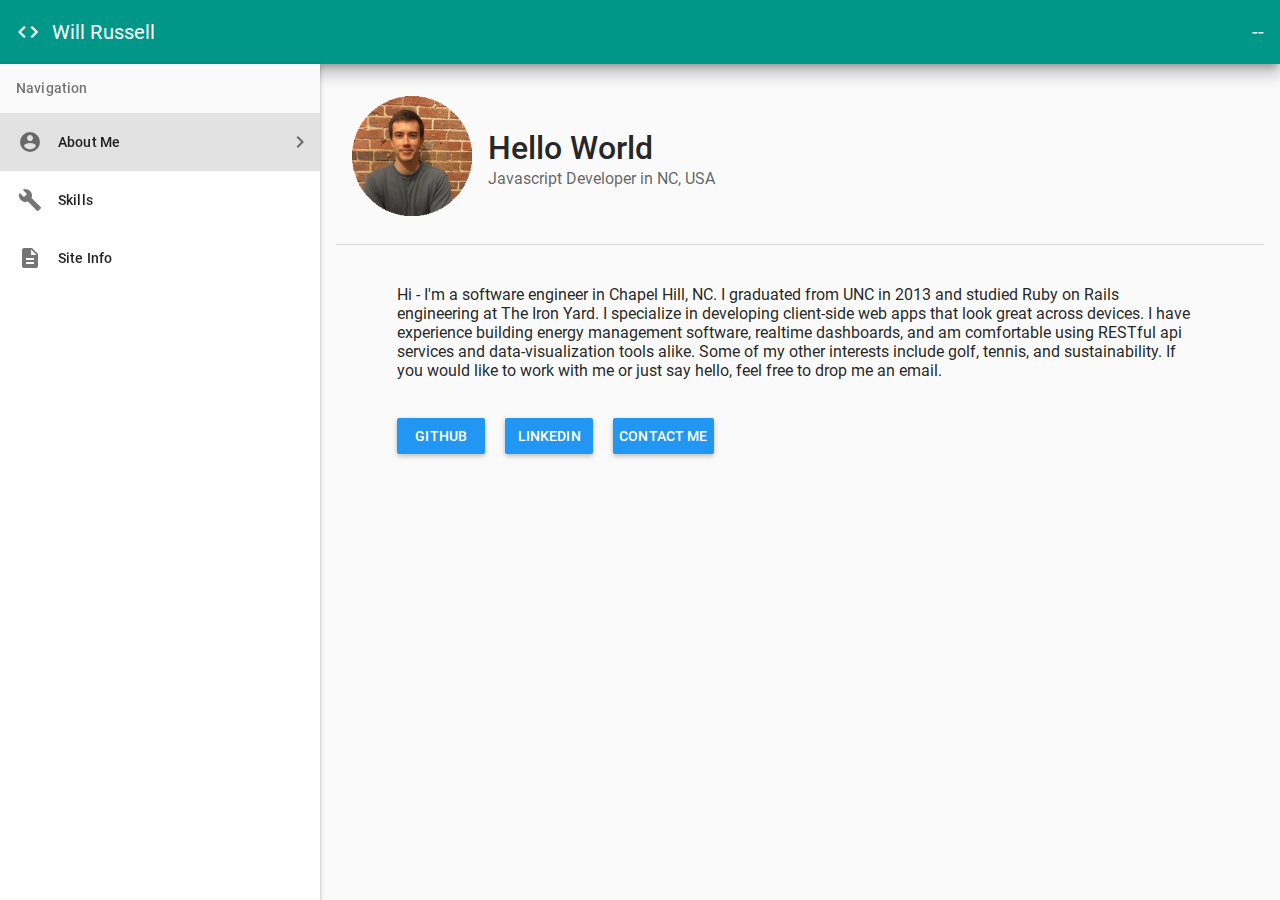
==== index.html @ 901e72d2 "initial commit" ====
<!doctype html>
<html lang="en">

<head>


<!-- Global site tag (gtag.js) - Google Analytics -->
<script async src="https://www.googletagmanager.com/gtag/js?id=UA-111275295-2"></script>
<script>
  window.dataLayer = window.dataLayer || [];
  function gtag(){dataLayer.push(arguments);}
  gtag('js', new Date());

  gtag('config', 'UA-111275295-2');
</script>




  <meta charset="utf-8">
  <meta http-equiv="x-ua-compatible" content="ie=edge">
  <title>Will R</title>
  <meta name="description" content="">
  <meta name="viewport" content="width=device-width, initial-scale=1">
  <link rel="icon" href="assets/favicon.ico" type="image/x-icon" />

  <!-- Material Deps -->
  <link rel="stylesheet" href="node_modules/angular-material/angular-material.min.css">
  <link href="fonts/Material_Icons.css" rel="stylesheet">

  <!-- Local CSS  -->
  <link rel="stylesheet" href="stylesheets/root.css">
  <link rel="stylesheet" href="stylesheets/sidenav.css">

  <!-- Angular -->
  <script src="node_modules/angular/angular.min.js"></script>
  <script src="node_modules/angular-animate/angular-animate.min.js"></script>
  <script src="node_modules/angular-aria/angular-aria.min.js"></script>
  <script src="node_modules/angular-ui-router/angular-ui-router.min.js"></script>
  <script src="node_modules/angular-material/angular-material.min.js"></script>

  <!-- Moment.js -->
  <script src="node_modules/moment/moment.min.js"></script>

  <!-- Underscore.js -->
  <script src="node_modules/underscore/underscore.min.js"></script>

</head>




<body ng-app="myApp">

  <!-- Views -->
  <div ui-view layout="column" layout-fill></div>

  <!-- App files -->
  <script src="app/app.js"></script>
  <script src="app/root/root.js"></script>
  <script src="app/root/root_ctrl.js"></script>
  <script src="app/about_me/about_me.js"></script>
  <script src="app/about_me/about_me_ctrl.js"></script>
  <script src="app/site_info/site_info.js"></script>
  <script src="app/site_info/site_info_ctrl.js"></script>
  <script src="app/skills/skills.js"></script>
  <script src="app/skills/skills_ctrl.js"></script>

</body>

</html>
---- fonts/Material_Icons.css ----
@font-face {
    font-family: 'Material Icons';
    font-style: normal;
    font-weight: 400;
    src: url(/fonts/materialicons/v29/2fcrYFNaTjcS6g4U3t-Y5StnKWgpfO2iSkLzTz-AABg.ttf) format('truetype');
}

.material-icons {
    font-family: 'Material Icons';
    font-weight: normal;
    font-style: normal;
    font-size: 24px;
    line-height: 1;
    letter-spacing: normal;
    text-transform: none;
    display: inline-block;
    white-space: nowrap;
    word-wrap: normal;
    direction: ltr;
}
---- stylesheets/root.css ----
@import url('../fonts/Roboto.css');

body {
    background: #FAFAFA;
    font-family: Roboto !important;
}

.header-icon img {
    height: 120px;
}

.name {
    padding-left: 12px;
}

.page-header h1 {
    color: rgba(0, 0, 0, .87);
    font-weight: 500;
    margin: 0px;
}

.page-header p {
    color: rgba(0, 0, 0, .62);
    margin: 0px;
    margin-top: 2px;
}

.divider {
    margin: 0px 8px;
}

.list {
    padding-top: 8px;
}

.src-btn {
    padding: 0px 6px;
}



@media screen and (max-width: 400px) {

    .header-icon {
        display: none;
    }

    .content {
        margin: 0px;
    }
}
---- stylesheets/sidenav.css ----
md-sidenav md-list {
    padding: 0px;
    border: none;
}

md-sidenav md-list .active {
    background-color: rgba(158, 158, 158, 0.3);
    visibility: initial;
}

md-sidenav md-list .active .chevron-icon {
    visibility: initial;
}

md-sidenav md-list md-list-item {
    background: none;
}

md-sidenav md-list md-list-item .md-list-item-inner .inset {
    padding: 10px;
    padding-right: 16px;
    padding-top: 8px;
}

md-sidenav md-list .chevron-icon {
    visibility: hidden;
}

md-sidenav md-list md-list-item._md-button-wrap>div.md-button:first-child {
    padding: 2px 8px;
}
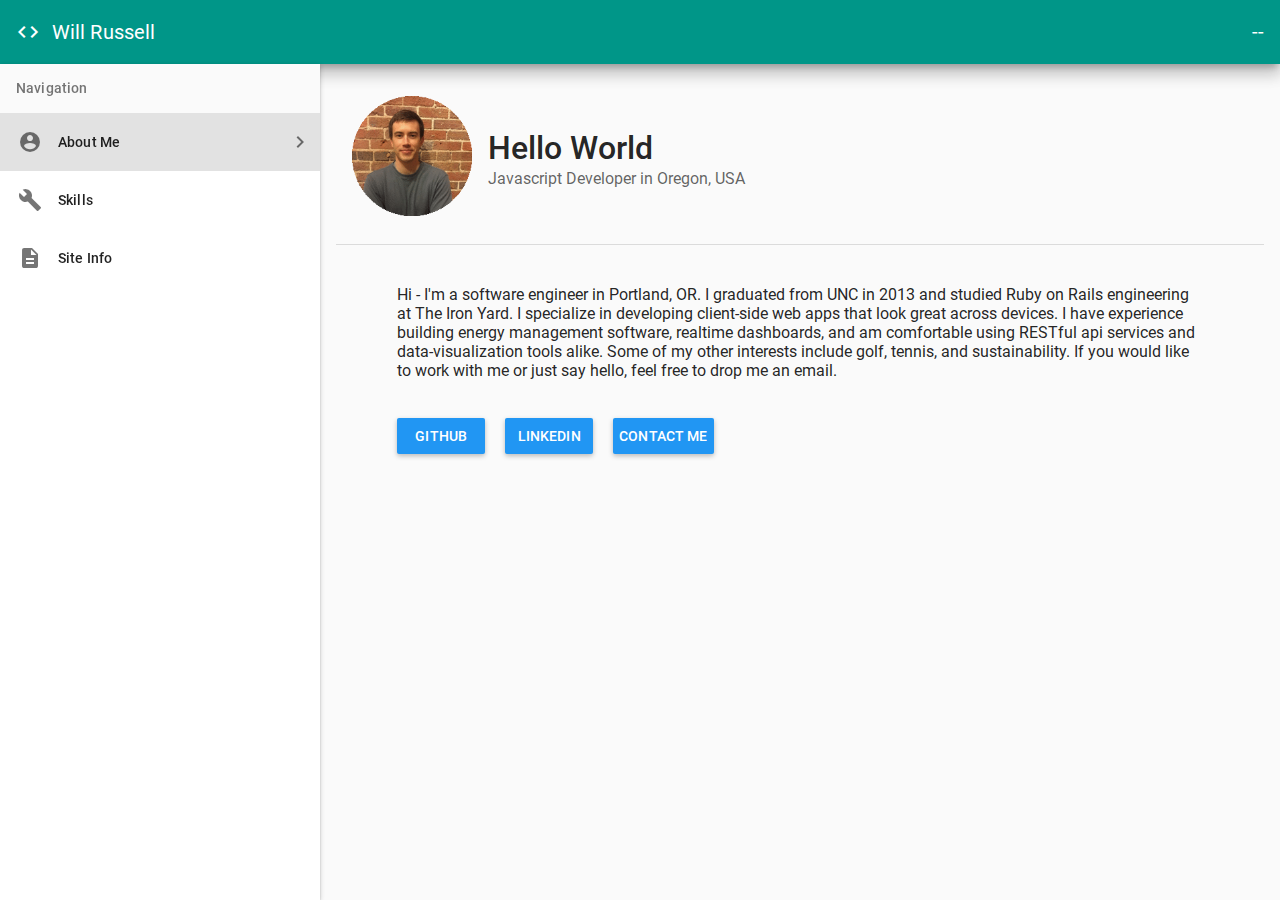
==== commit 8e06e594: "update location info" ====
--- a/index.html
+++ b/index.html
@@ -2,20 +2,6 @@
 <html lang="en">
 
 <head>
-
-
-<!-- Global site tag (gtag.js) - Google Analytics -->
-<script async src="https://www.googletagmanager.com/gtag/js?id=UA-111275295-2"></script>
-<script>
-  window.dataLayer = window.dataLayer || [];
-  function gtag(){dataLayer.push(arguments);}
-  gtag('js', new Date());
-
-  gtag('config', 'UA-111275295-2');
-</script>
-
-
-
 
   <meta charset="utf-8">
   <meta http-equiv="x-ua-compatible" content="ie=edge">
